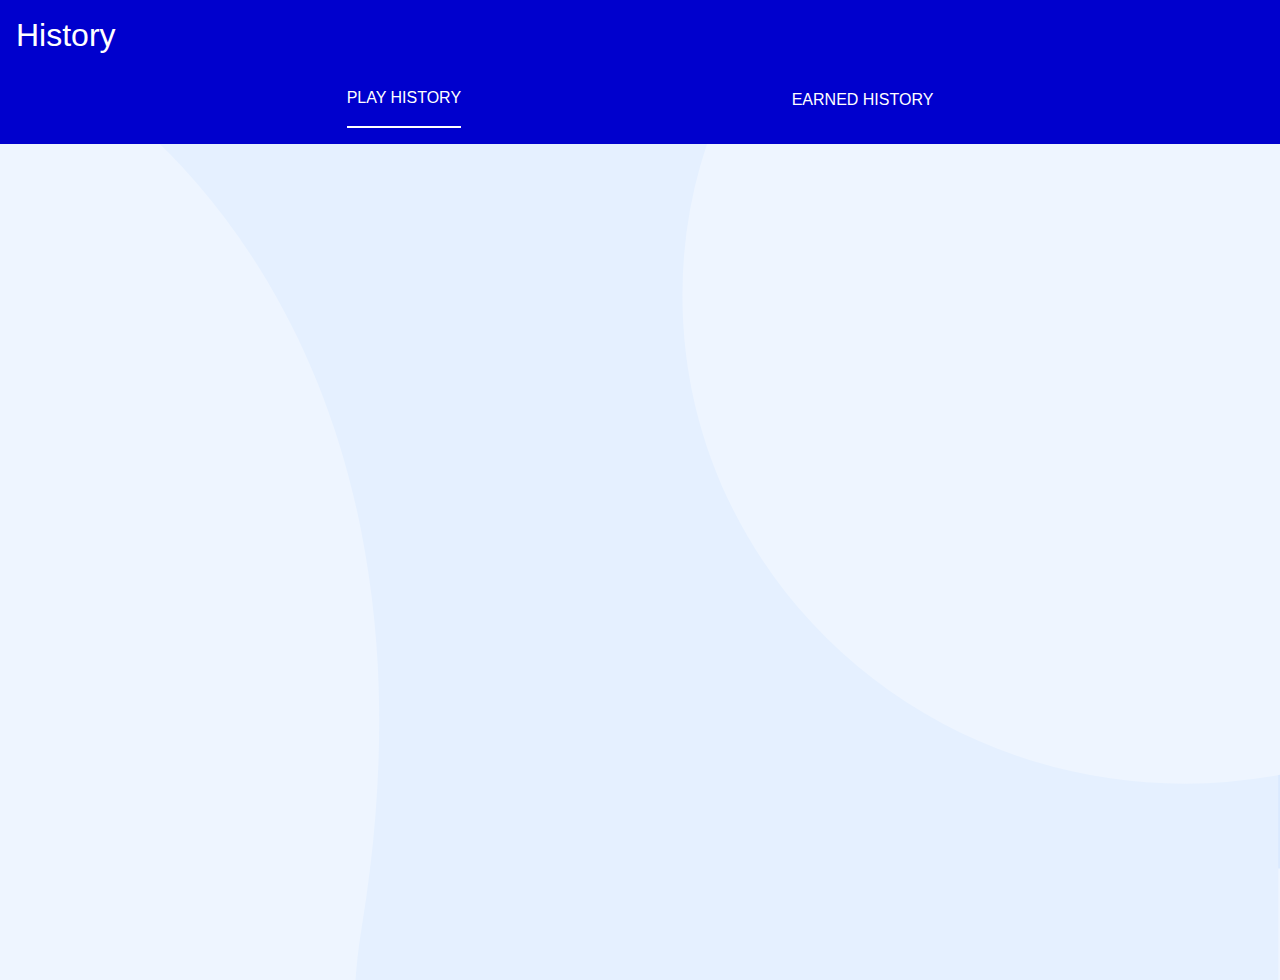
==== History.html @ b4dba53b "added history html" ====
<!DOCTYPE html>
<html lang="en">

<head>
    <meta charset="UTF-8">
    <meta name="viewport" content="width=device-width, initial-scale=1.0">
    <link rel="stylesheet" href="https://stackpath.bootstrapcdn.com/bootstrap/4.5.2/css/bootstrap.min.css"
        integrity="sha384-JcKb8q3iqJ61gNV9KGb8thSsNjpSL0n8PARn9HuZOnIxN0hoP+VmmDGMN5t9UJ0Z" crossorigin="anonymous">
    <link rel="stylesheet" href="/Css/History.css">
    <title>Quizarty</title>
</head>

<body>
    <div class="historyContainer">
        <div class="historyHeader">
            <h2>History</h2>
        </div>
        <div class="historyWrapper">
            <div class="historyContent">
                <div class="history">
                    <div>
                    <p>PLAY HISTORY</p>

                    </div>
                    <div>
                    <p>EARNED HISTORY</p>

                    </div>
                </div>
            </div>
        </div>
    </div>
</body>

</html>
---- Css/History.css ----
.historyHeader {
    color: white;
    background-color: mediumblue;
    height: 5rem;
    padding: 1em;
}

.historyWrapper {
    background-image: url(/Images/background.svg);
    background-repeat: no-repeat;
    background-size: cover;
    height: 100vh;
}

.history {
    display: flex;
    justify-content: space-evenly;
    color: white;
    background-color: mediumblue;
    height: 4rem;
    padding: 1em;
    align-items: flex-end;
    
}
.history div:first-child{
    border-bottom: 2px solid white;
}
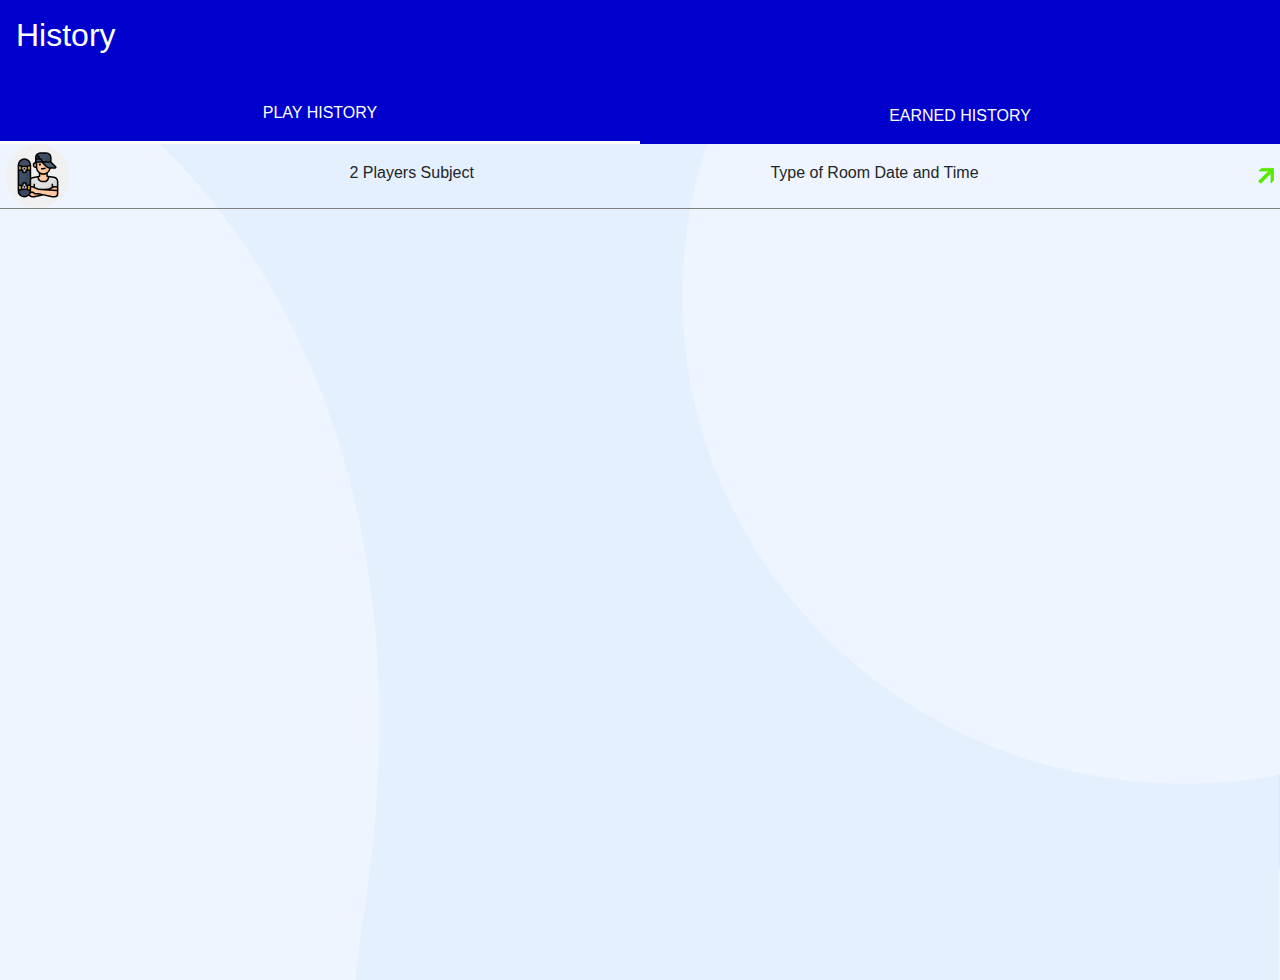
==== commit 5f84e83a: "added leaderboard html" ====
--- a/History.html
+++ b/History.html
@@ -18,18 +18,27 @@
         <div class="historyWrapper">
             <div class="historyContent">
                 <div class="history">
-                    <div>
-                    <p>PLAY HISTORY</p>
+                    <div id="playHistory">PLAY HISTORY</div>
+                    <div id="earnedHistory">EARNED HISTORY</div>
+                </div>
+                <div class="historyRow">
+                    <img src="/Images/avu.svg" alt="user">
+                    <p>2 Players Subject</p>
+                    <p>Type of Room Date and Time</p>
+                    <img src="/Images/green_down.svg" style="width:1em;">
 
-                    </div>
-                    <div>
-                    <p>EARNED HISTORY</p>
+                </div>
+                <div class="historyRow">
+                    <img src="/Images/avv.svg" alt="user">
+                    <p>2 Players Subject</p>
+                    <p>Type of Room Date and Time</p>
+                    <img src="/Images/green_down.svg" style="width:1em;">
 
-                    </div>
                 </div>
             </div>
         </div>
     </div>
+    <script src="/Scripts/history.js"></script>
 </body>
 
 </html>--- a/Css/History.css
+++ b/Css/History.css
@@ -18,10 +18,28 @@
     color: white;
     background-color: mediumblue;
     height: 4rem;
-    padding: 1em;
     align-items: flex-end;
     
 }
-.history div:first-child{
-    border-bottom: 2px solid white;
+.history div{
+    flex: 1;
+    padding: 1em;
+    text-align: center;
+    border-bottom: 3px solid white;
+}
+.history div:hover{
+    cursor: pointer;
+    background-color: rgb(41, 41, 165);
+}
+.historyRow{
+    display: flex;
+    justify-content: space-between;
+    border-bottom: 1px solid grey;
+    padding: 0 6px;
+}
+.historyRow p {
+    margin: 17px;
+}
+.historyRow img{
+    width: 4em;
 }